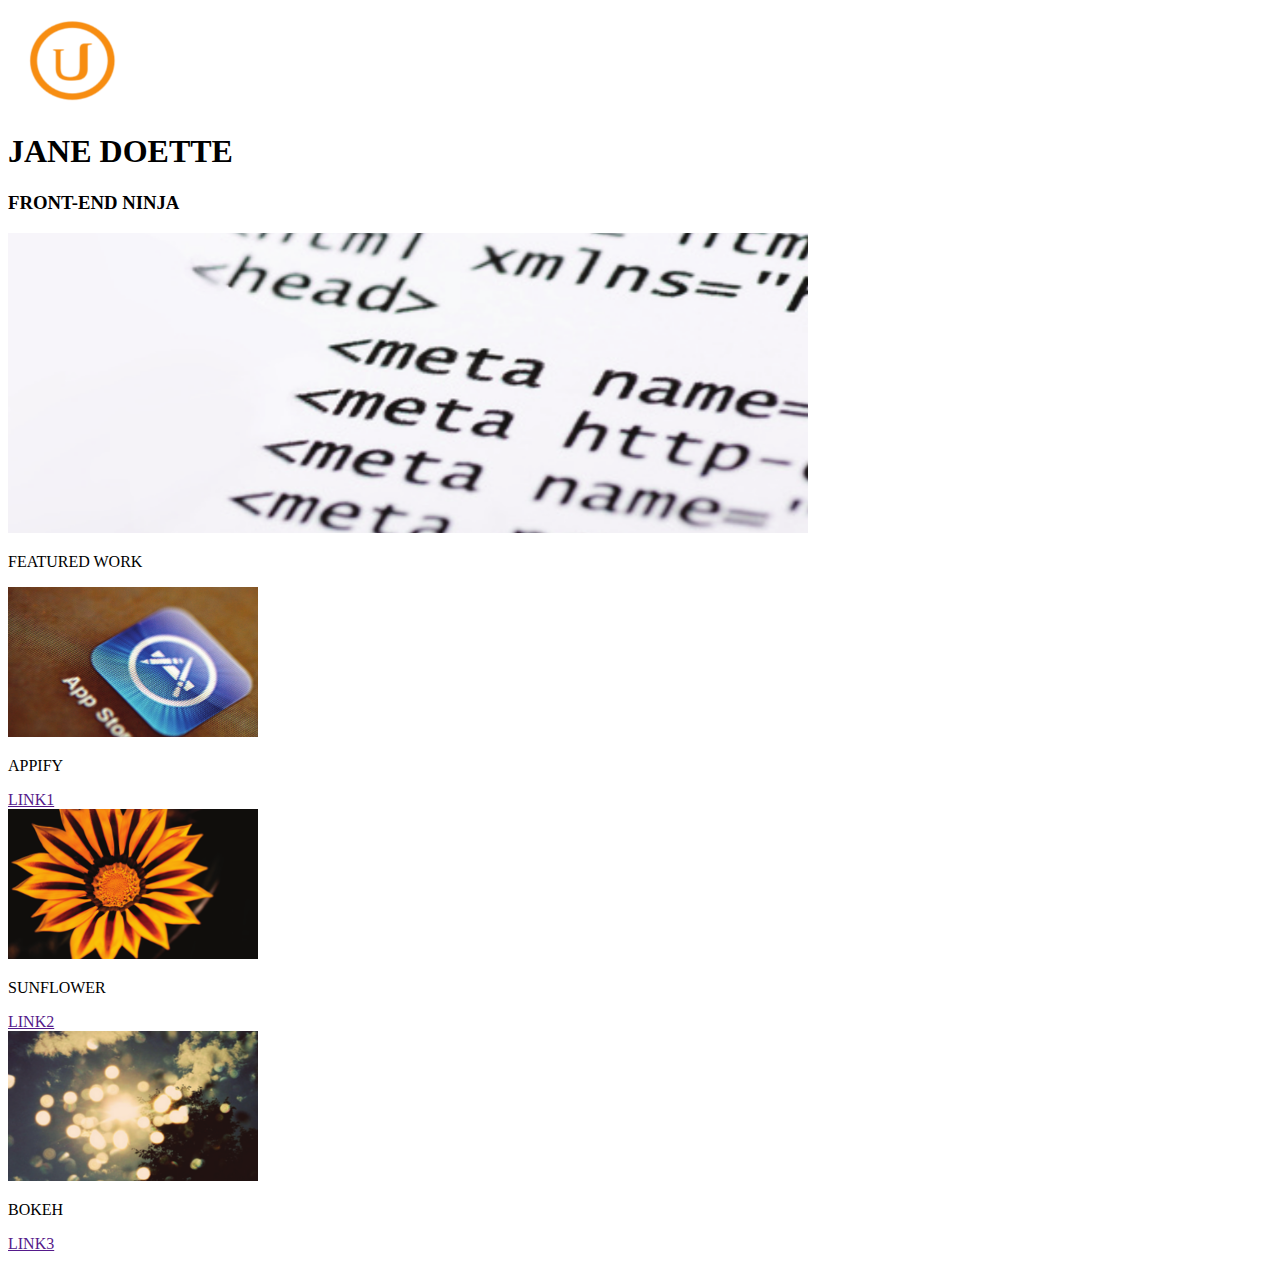
==== proyecto2a/index.html @ ff4f8338 "Add files via upload" ====
<!DOCTYPE html>
<html lang="es">

<head>
    <meta charset="UTF-8">
    <title>Proyecto 2a - Flexbox</title>
    <link rel="stylesheet" href="style01.css">
</head>
<body>
    <header>
        <div class="logo">
            <img src="img/logo.png" alt="logo">
        </div>
        <div class="title">
            <h1>JANE DOETTE</h1>
            <h3>FRONT-END NINJA</h2>
        </div>
    </header>
    <div class="image"></div>
        <img src="img/img01.png" alt="main">
        <p>FEATURED WORK</p>
    <div class="item1"></div>
        <img src="img/item1.png" alt="appify">
        <p>APPIFY</p>
        <a href="">LINK1</a>
    <div class="item2"></div>
        <img src="img/item2.png" alt="sunflower">
        <p>SUNFLOWER</p>
        <a href="">LINK2</a>
    <div class="item3"></div>
        <img src="img/item3.png" alt="bokeh">
        <p>BOKEH</p>
        <a href="">LINK3</a>
</body>

</html>
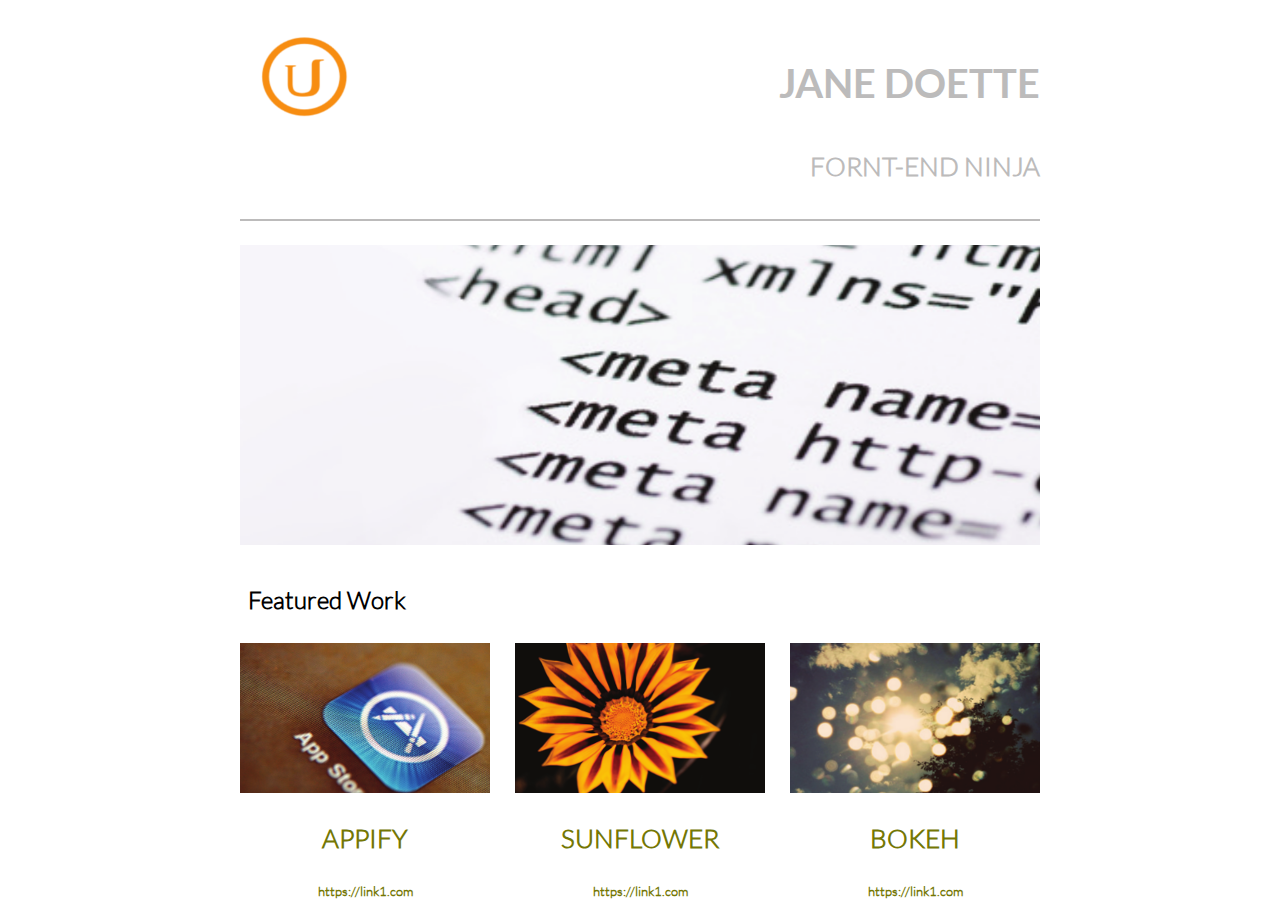
==== commit 13221eba: "Add files via upload" ====
--- a/proyecto2a/index.html
+++ b/proyecto2a/index.html
@@ -4,33 +4,41 @@
 <head>
     <meta charset="UTF-8">
     <title>Proyecto 2a - Flexbox</title>
-    <link rel="stylesheet" href="style01.css">
+    <link rel="stylesheet" href="css\style01.css">
 </head>
 <body>
-    <header>
-        <div class="logo">
-            <img src="img/logo.png" alt="logo">
-        </div>
-        <div class="title">
-            <h1>JANE DOETTE</h1>
-            <h3>FRONT-END NINJA</h2>
-        </div>
-    </header>
-    <div class="image"></div>
-        <img src="img/img01.png" alt="main">
-        <p>FEATURED WORK</p>
-    <div class="item1"></div>
-        <img src="img/item1.png" alt="appify">
-        <p>APPIFY</p>
-        <a href="">LINK1</a>
-    <div class="item2"></div>
-        <img src="img/item2.png" alt="sunflower">
-        <p>SUNFLOWER</p>
-        <a href="">LINK2</a>
-    <div class="item3"></div>
-        <img src="img/item3.png" alt="bokeh">
-        <p>BOKEH</p>
-        <a href="">LINK3</a>
+
+    <div class="container">
+        <header>
+            <div class="logo">
+                <img src="img/logo.png" alt="logo">
+            </div>
+            <div class="title">
+                <h1>Jane Doette</h1>
+                <h2>Fornt-end ninja</h2>
+            </div>
+        </header>
+        <hr>
+        <img id="main-img" src="img/img01.png" alt="Imagen principal">
+        <h2>Featured Work</h2>
+        <div class="items-container">
+            <div class="item">
+                <img src="img/item1.png" alt="item 1">
+                <h3>appify</h3>
+                <a href="">https://link1.com</a>
+            </div>
+            <div class="item">
+                <img src="img/item2.png" alt="item 2">
+                <h3>sunflower</h3>
+                <a href="">https://link1.com</a>
+            </div>
+            <div class="item">
+                <img src="img/item3.png" alt="item 3">
+                <h3>bokeh</h3>
+                <a href="">https://link1.com</a>
+       </div>
+   </div>
+
 </body>
 
 </html>